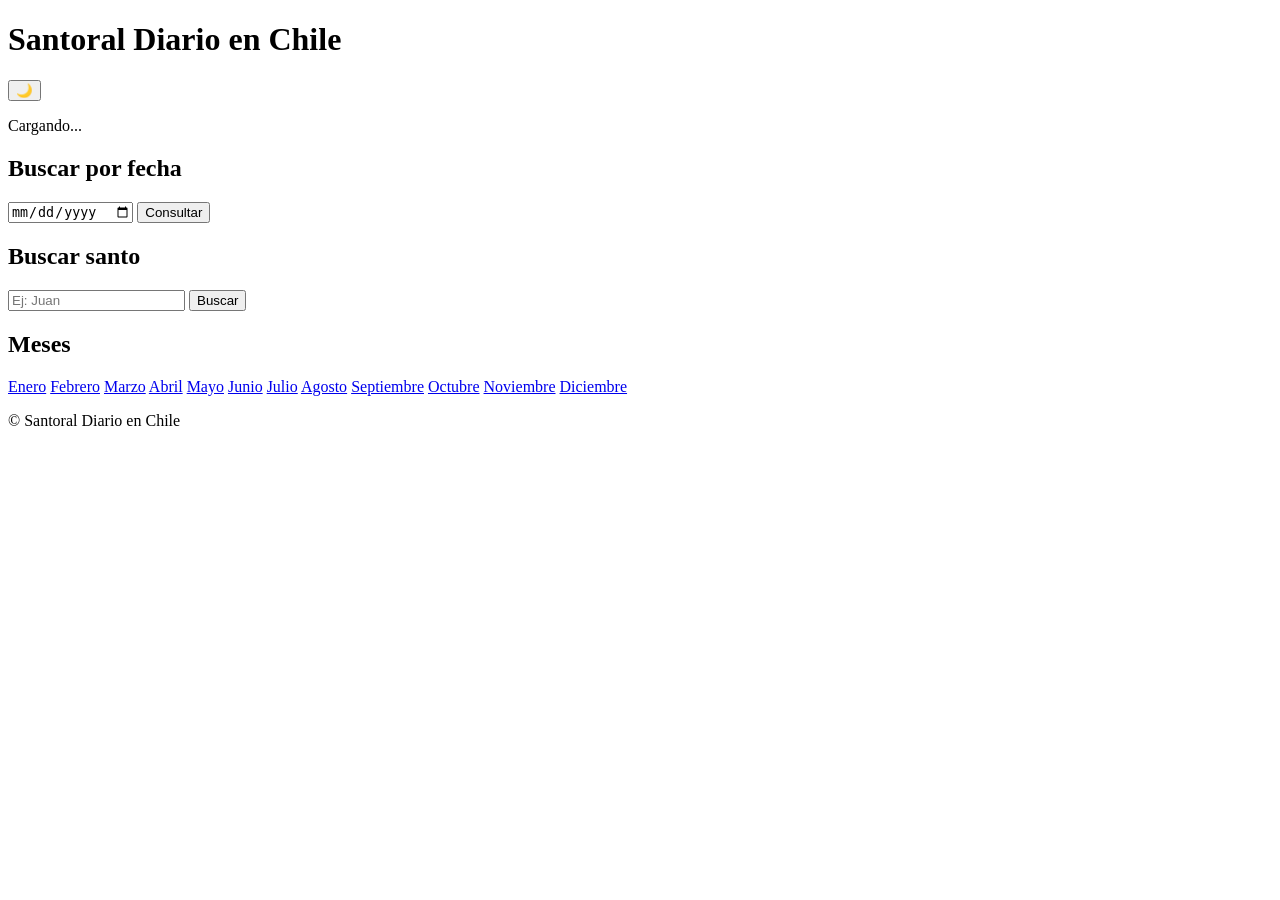
==== index.html @ 5e686b0b "Create index.html" ====
<!DOCTYPE html>
<html lang="es">
<head>
  <meta charset="UTF-8">
  <meta name="viewport" content="width=device-width, initial-scale=1.0">
  <title>Santoral Diario en Chile</title>

  <link rel="stylesheet" href="styles.css">

  <!-- IMPORTANTE: orden de scripts -->
  <script src="santoral.js"></script>
  <script defer src="script.js"></script>
</head>

<body>

<header>
  <h1>Santoral Diario en Chile</h1>
  <button id="toggleModo" onclick="toggleModoOscuro()">🌙</button>
</header>

<main>

  <!-- Santoral del día -->
  <section id="santoral-dia">
    <p id="santoralHoy">Cargando...</p>
  </section>

  <!-- Buscar por fecha -->
  <section>
    <h2>Buscar por fecha</h2>
    <input type="date" id="fechaSelector">
    <button onclick="mostrarSantoralPorFecha()">Consultar</button>
    <p id="santoralFechaSeleccionada"></p>
  </section>

  <!-- Buscar por nombre -->
  <section>
    <h2>Buscar santo</h2>
    <input type="text" id="nombreSanto" placeholder="Ej: Juan">
    <button onclick="buscarSanto()">Buscar</button>
    <ul id="resultadosBusqueda"></ul>
  </section>

  <!-- Meses -->
  <section>
    <h2>Meses</h2>
    <div class="calendario">
      <a href="enero.html">Enero</a>
      <a href="febrero.html">Febrero</a>
      <a href="marzo.html">Marzo</a>
      <a href="abril.html">Abril</a>
      <a href="mayo.html">Mayo</a>
      <a href="junio.html">Junio</a>
      <a href="julio.html">Julio</a>
      <a href="agosto.html">Agosto</a>
      <a href="septiembre.html">Septiembre</a>
      <a href="octubre.html">Octubre</a>
      <a href="noviembre.html">Noviembre</a>
      <a href="diciembre.html">Diciembre</a>
    </div>
  </section>

</main>

<footer>
  <p>&copy; <span id="anioActual"></span> Santoral Diario en Chile</p>
</footer>

</body>
</html>
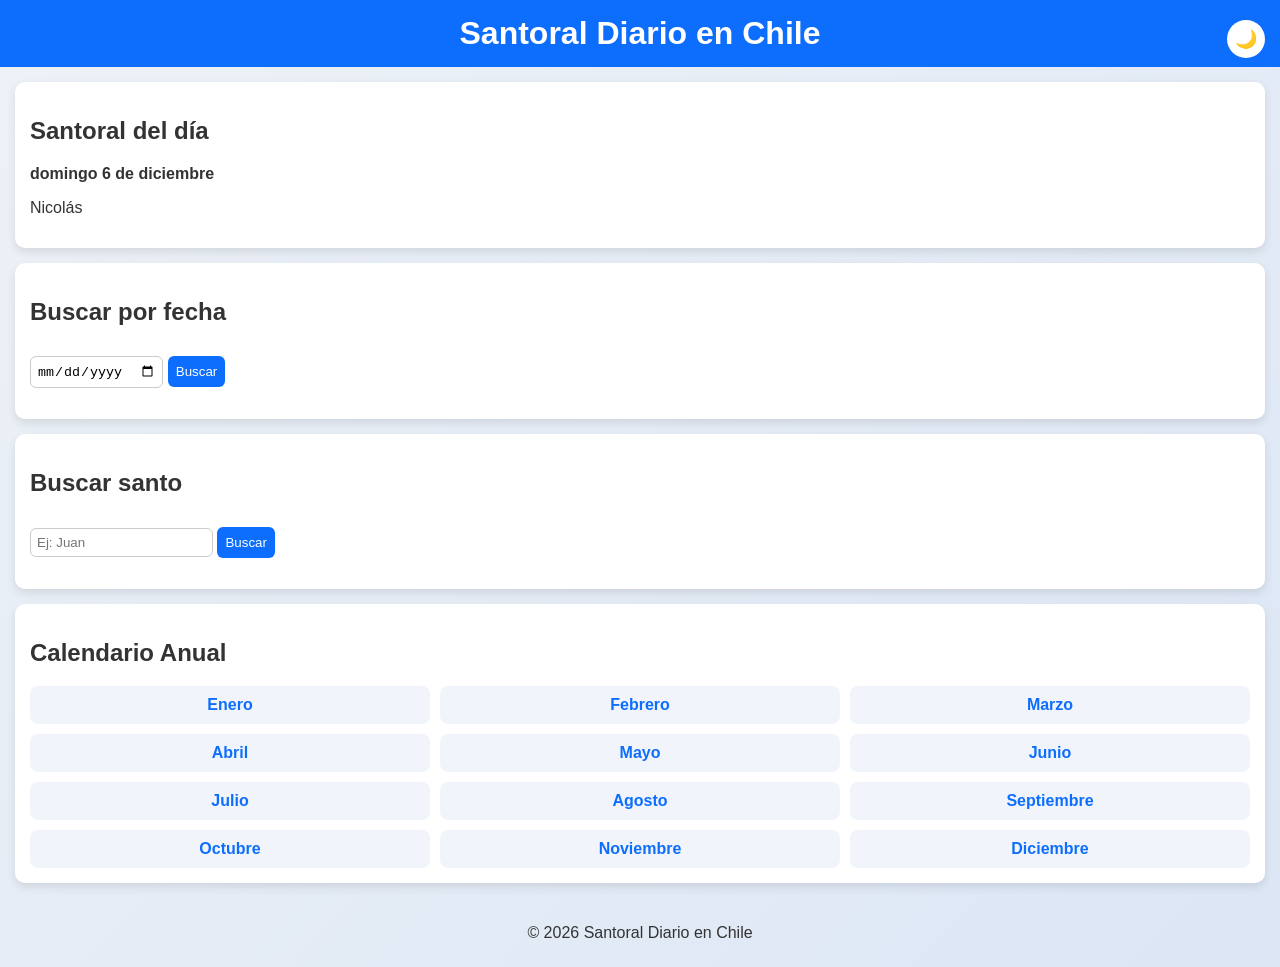
==== commit b74a95d4: "Update index.html" ====
--- a/index.html
+++ b/index.html
@@ -7,7 +7,6 @@
 
   <link rel="stylesheet" href="styles.css">
 
-  <!-- IMPORTANTE: orden de scripts -->
   <script src="santoral.js"></script>
   <script defer src="script.js"></script>
 </head>
@@ -21,43 +20,44 @@
 
 <main>
 
-  <!-- Santoral del día -->
+  <!-- SANTORAL DEL DÍA -->
   <section id="santoral-dia">
-    <p id="santoralHoy">Cargando...</p>
+    <h2 id="fechaHoy"></h2>
+    <p id="santoralHoy">Cargando el santoral del día...</p>
   </section>
 
-  <!-- Buscar por fecha -->
-  <section>
+  <!-- BUSCAR POR FECHA -->
+  <section id="buscador">
     <h2>Buscar por fecha</h2>
     <input type="date" id="fechaSelector">
-    <button onclick="mostrarSantoralPorFecha()">Consultar</button>
+    <button onclick="mostrarSantoralPorFecha()">Buscar</button>
     <p id="santoralFechaSeleccionada"></p>
   </section>
 
-  <!-- Buscar por nombre -->
-  <section>
+  <!-- BUSCAR POR NOMBRE -->
+  <section id="busquedaNombre">
     <h2>Buscar santo</h2>
     <input type="text" id="nombreSanto" placeholder="Ej: Juan">
     <button onclick="buscarSanto()">Buscar</button>
     <ul id="resultadosBusqueda"></ul>
   </section>
 
-  <!-- Meses -->
-  <section>
-    <h2>Meses</h2>
+  <!-- CALENDARIO -->
+  <section id="calendario">
+    <h2>Calendario Anual</h2>
     <div class="calendario">
-      <a href="enero.html">Enero</a>
-      <a href="febrero.html">Febrero</a>
-      <a href="marzo.html">Marzo</a>
-      <a href="abril.html">Abril</a>
-      <a href="mayo.html">Mayo</a>
-      <a href="junio.html">Junio</a>
-      <a href="julio.html">Julio</a>
-      <a href="agosto.html">Agosto</a>
-      <a href="septiembre.html">Septiembre</a>
-      <a href="octubre.html">Octubre</a>
-      <a href="noviembre.html">Noviembre</a>
-      <a href="diciembre.html">Diciembre</a>
+      <a href="mes.html?mes=1">Enero</a>
+      <a href="mes.html?mes=2">Febrero</a>
+      <a href="mes.html?mes=3">Marzo</a>
+      <a href="mes.html?mes=4">Abril</a>
+      <a href="mes.html?mes=5">Mayo</a>
+      <a href="mes.html?mes=6">Junio</a>
+      <a href="mes.html?mes=7">Julio</a>
+      <a href="mes.html?mes=8">Agosto</a>
+      <a href="mes.html?mes=9">Septiembre</a>
+      <a href="mes.html?mes=10">Octubre</a>
+      <a href="mes.html?mes=11">Noviembre</a>
+      <a href="mes.html?mes=12">Diciembre</a>
     </div>
   </section>
 
@@ -68,4 +68,4 @@
 </footer>
 
 </body>
-</html>
+        </html>
--- a/styles.css
+++ b/styles.css
@@ -0,0 +1,129 @@
+body {
+  font-family: Arial, sans-serif;
+  margin: 0;
+  background: linear-gradient(135deg, #eef2f7, #dce6f5);
+  color: #333;
+  transition: 0.3s;
+}
+
+/* ===== HEADER ===== */
+header {
+  display: flex;
+  align-items: center;
+  justify-content: center; /* centra el título */
+  position: relative;
+  background: #0d6efd;
+  color: white;
+  padding: 15px;
+}
+
+/* Título centrado */
+header h1 {
+  margin: 0;
+  text-align: center;
+}
+
+/* Botón modo oscuro a la derecha */
+#toggleModo {
+  position: absolute;
+  right: 15px;
+  font-size: 18px;
+  background: white;
+  border: none;
+  border-radius: 50%;
+  padding: 8px;
+  cursor: pointer;
+  transition: transform 0.2s;
+}
+
+#toggleModo:hover {
+  transform: scale(1.1);
+}
+
+/* ===== SECCIONES ===== */
+section {
+  background: white;
+  margin: 15px;
+  padding: 15px;
+  border-radius: 10px;
+  box-shadow: 0 4px 10px rgba(0,0,0,0.1);
+}
+
+/* ===== BOTONES ===== */
+button {
+  margin-top: 10px;
+  padding: 8px;
+  border-radius: 6px;
+  border: none;
+  background: #0d6efd;
+  color: white;
+  cursor: pointer;
+}
+
+button:hover {
+  background: #084fc7;
+}
+
+/* ===== INPUTS ===== */
+input {
+  padding: 6px;
+  border-radius: 6px;
+  border: 1px solid #ccc;
+}
+
+/* ===== CALENDARIO ===== */
+.calendario {
+  display: grid;
+  grid-template-columns: repeat(3, 1fr);
+  gap: 10px;
+}
+
+.calendario a {
+  background: #f1f5fb;
+  padding: 10px;
+  text-align: center;
+  border-radius: 8px;
+  text-decoration: none;
+  color: #0d6efd;
+  font-weight: bold;
+  transition: 0.2s;
+}
+
+.calendario a:hover {
+  transform: scale(1.05);
+  background: #dbe7ff;
+}
+
+/* ===== FOOTER CENTRADO ===== */
+footer {
+  text-align: center;
+  padding: 10px;
+}
+
+/* ===== MODO OSCURO ===== */
+body.modo-oscuro {
+  background: #121212;
+  color: #fff;
+}
+
+body.modo-oscuro header {
+  background: #1f1f1f;
+}
+
+body.modo-oscuro section {
+  background: #1e1e1e;
+}
+
+body.modo-oscuro .calendario a {
+  background: #2a2a2a;
+  color: #4dabf7;
+}
+
+body.modo-oscuro input {
+  background: #2a2a2a;
+  color: white;
+}
+
+body.modo-oscuro button {
+  background: #333;
+}
